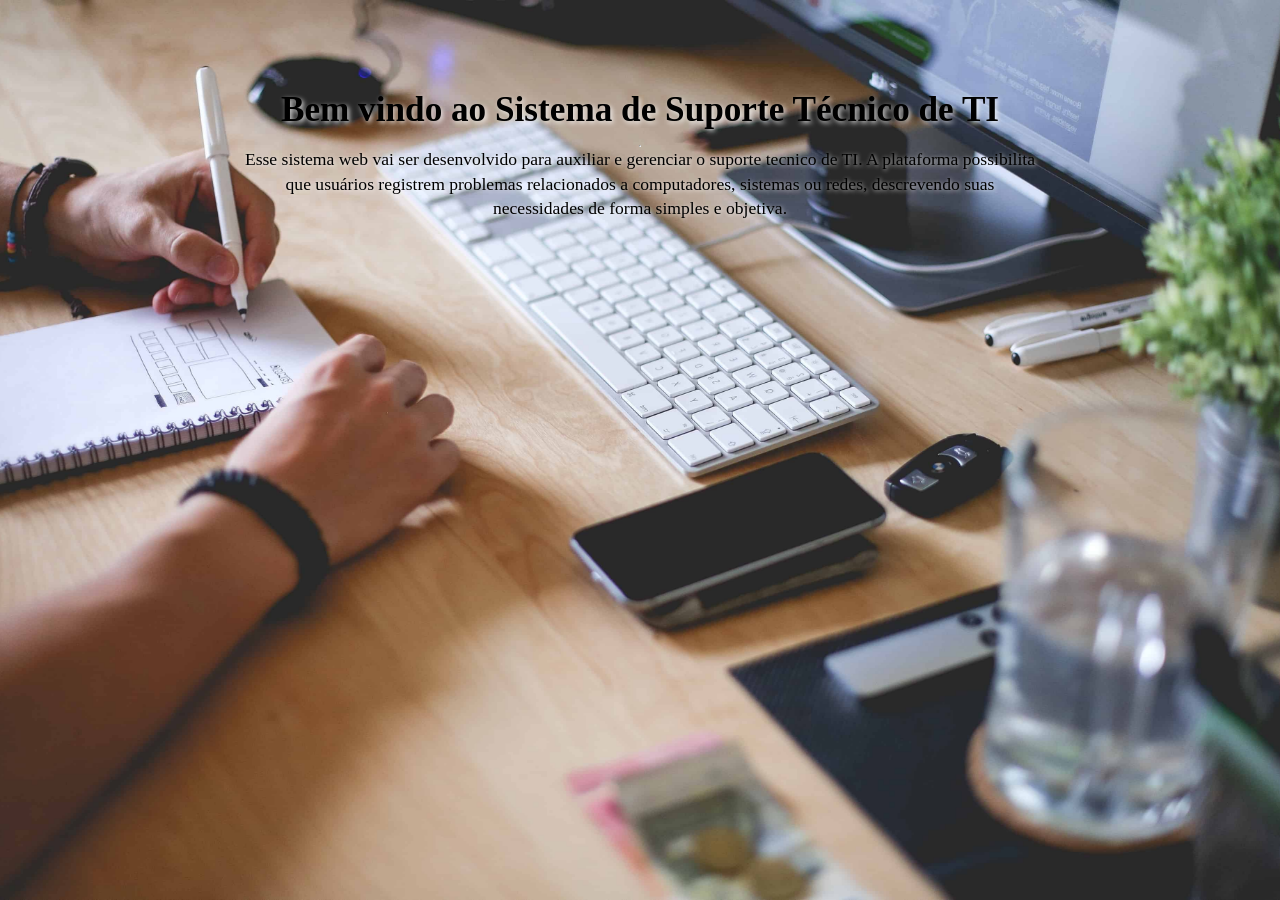
==== infraestructure/pages/index.html @ a47ec86c "Atividade 02: Estrutura do projeto, favicon e README explicando o projeto" ====
<!DOCTYPE html>
<html lang="en">
<head>
    <meta charset="UTF-8">
    <meta name="viewport" content="width=device-width, initial-scale=1.0">
    <title>PROJETO WEB RICLEY</title>

    <!-- Importa um arquivo CSS externo para estilização da página -->
    <link rel="stylesheet" href="../assets/css/style.css">

    <!-- Define o ícone da aba (favicon) do site -->
    <Link rel="shortcut icon" href="../assets/images/Favicon.png"
    type="images/png">

</head>
<body>
    <!-- Titulo principal-->
    <h1>Bem vindo ao Sistema de Suporte Técnico de TI</h1>
    <hr>

    <!-- Descrição do Projeto-->
    <p>Esse sistema web vai ser desenvolvido para auxiliar e gerenciar o suporte tecnico de TI. A plataforma possibilita
         que usuários registrem problemas relacionados a computadores, sistemas ou redes,
          descrevendo suas necessidades de forma simples e objetiva.
    </p>
    
</body>
</html>
---- infraestructure/assets/css/style.css ----
/* Reset padrão que você já tem */
*{
    margin: 0;
    padding: 0;
    box-sizing: border-box;
}

body {
    min-height: 100vh;
    background-image: url("../images/suporteTI.jpg"); /* */
    background-size: cover;
    background-position: center;
    background-repeat: no-repeat;

    display: flex;
    flex-direction: column;
    
    /* TROCA AQUI: 'flex-start' alinha no topo */
    justify-content: flex-start; 
    align-items: center;
    text-align: center;

    /* CONTROLE DE ALTURA: Ajuste esse valor para subir ou descer tudo */
    padding-top: 10vh; /* 10% da altura da tela (mude para 5vh se quiser MAIS alto) */
}

h1 {
    font-size: 2.2rem; /* */
    color: black;
    margin-bottom: 15px;
    text-shadow: 2px 2px 5px rgba(255, 255, 255, 0.8);
}

p {
    font-size: 1.1rem;
    color: black;
    max-width: 800px;
    line-height: 1.4;
    text-shadow: 1px 1px 4px rgba(255, 255, 255, 0.8);
}
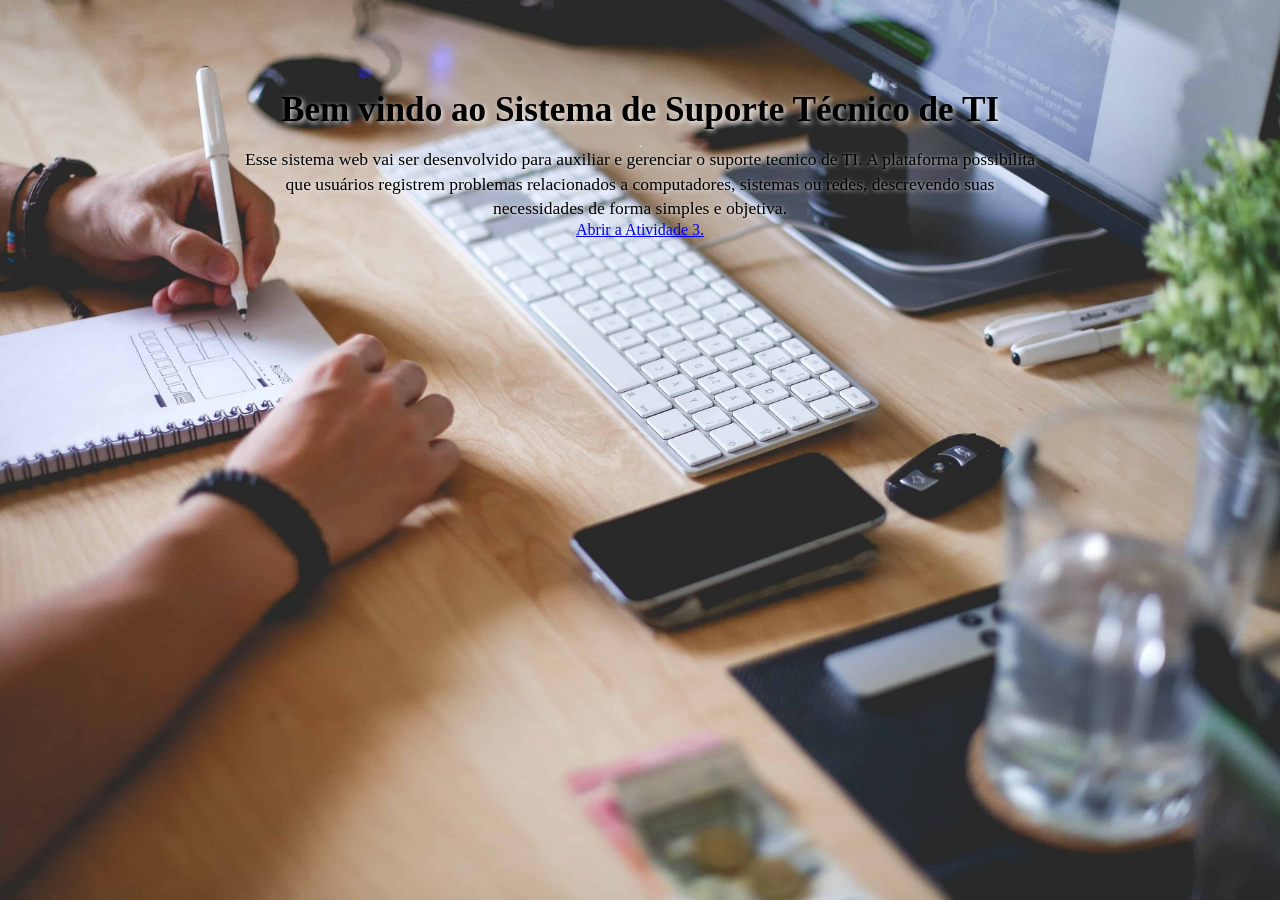
==== commit 9f834087: "Atividade 03: fazendo o uso de listas, links e imagem dinâmica" ====
--- a/infraestructure/pages/index.html
+++ b/infraestructure/pages/index.html
@@ -1,5 +1,5 @@
 <!DOCTYPE html>
-<html lang="en">
+<html lang="pt-BR">
 <head>
     <meta charset="UTF-8">
     <meta name="viewport" content="width=device-width, initial-scale=1.0">
@@ -9,8 +9,8 @@
     <link rel="stylesheet" href="../assets/css/style.css">
 
     <!-- Define o ícone da aba (favicon) do site -->
-    <Link rel="shortcut icon" href="../assets/images/Favicon.png"
-    type="images/png">
+    <link rel="shortcut icon" href="../assets/images/Favicon.png"
+    type="image/png">
 
 </head>
 <body>
@@ -23,6 +23,11 @@
          que usuários registrem problemas relacionados a computadores, sistemas ou redes,
           descrevendo suas necessidades de forma simples e objetiva.
     </p>
+
+    <!--Link da atividade 03-->
+    <a href="atividade-3.html" target="_blank">
+    Abrir a Atividade 3.
+    </a>
     
 </body>
 </html>
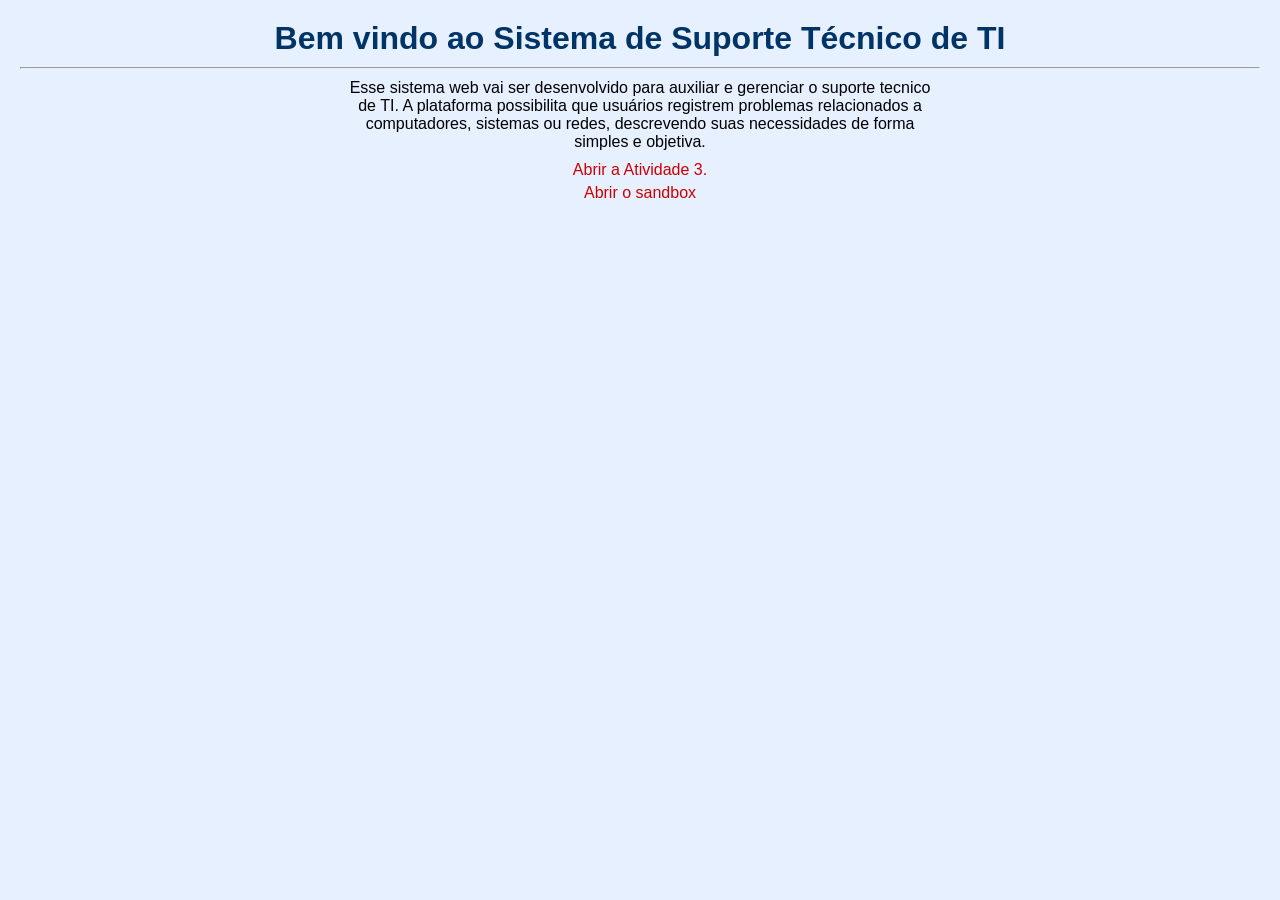
==== commit 05dfaad8: "Atividade 04: Adicionando áudio, vídeo e o CSS" ====
--- a/infraestructure/pages/index.html
+++ b/infraestructure/pages/index.html
@@ -28,6 +28,9 @@
     <a href="atividade-3.html" target="_blank">
     Abrir a Atividade 3.
     </a>
+
+    <!--Link do sandbox com as mídias-->
+    <a href="sandbox.html" target="_blank" rel="noopener noreferrer">Abrir o sandbox</a>
     
 </body>
 </html>
--- a/infraestructure/assets/css/style.css
+++ b/infraestructure/assets/css/style.css
@@ -1,40 +1,54 @@
-/* Reset padrão que você já tem */
-*{
+/* Reset básico */
+* {
     margin: 0;
     padding: 0;
     box-sizing: border-box;
 }
 
+/* Fundo da página */
 body {
-    min-height: 100vh;
-    background-image: url("../images/suporteTI.jpg"); /* */
-    background-size: cover;
-    background-position: center;
-    background-repeat: no-repeat;
-
-    display: flex;
-    flex-direction: column;
-    
-    /* TROCA AQUI: 'flex-start' alinha no topo */
-    justify-content: flex-start; 
-    align-items: center;
+    background-color: #e6f0ff; /* azul bem claro */
+    font-family: Arial, sans-serif;
     text-align: center;
-
-    /* CONTROLE DE ALTURA: Ajuste esse valor para subir ou descer tudo */
-    padding-top: 10vh; /* 10% da altura da tela (mude para 5vh se quiser MAIS alto) */
+    padding: 20px;
 }
 
+/* Título principal */
 h1 {
-    font-size: 2.2rem; /* */
-    color: black;
-    margin-bottom: 15px;
-    text-shadow: 2px 2px 5px rgba(255, 255, 255, 0.8);
+    color: #003366; /* azul escuro */
+    margin-bottom: 10px;
 }
 
+/* Subtítulos */
+h2 {
+    color: #0055aa;
+    margin-top: 15px;
+}
+
+/* Texto */
 p {
-    font-size: 1.1rem;
-    color: black;
-    max-width: 800px;
-    line-height: 1.4;
-    text-shadow: 1px 1px 4px rgba(255, 255, 255, 0.8);
+    text-align: center;   /* centraliza o texto */
+    max-width: 600px;     /* limita a largura */
+    margin: 10px auto;
+}
+
+/* Links */
+a {
+    color: #cc0000; /* vermelho */
+    text-decoration: none;
+}
+
+a:hover {
+    text-decoration: underline;
+}
+
+/* Lista */
+li {
+    color: #222;
+    margin: 5px 0;
+}
+
+a {
+    display: block;
+    margin: 5px 0;
 }
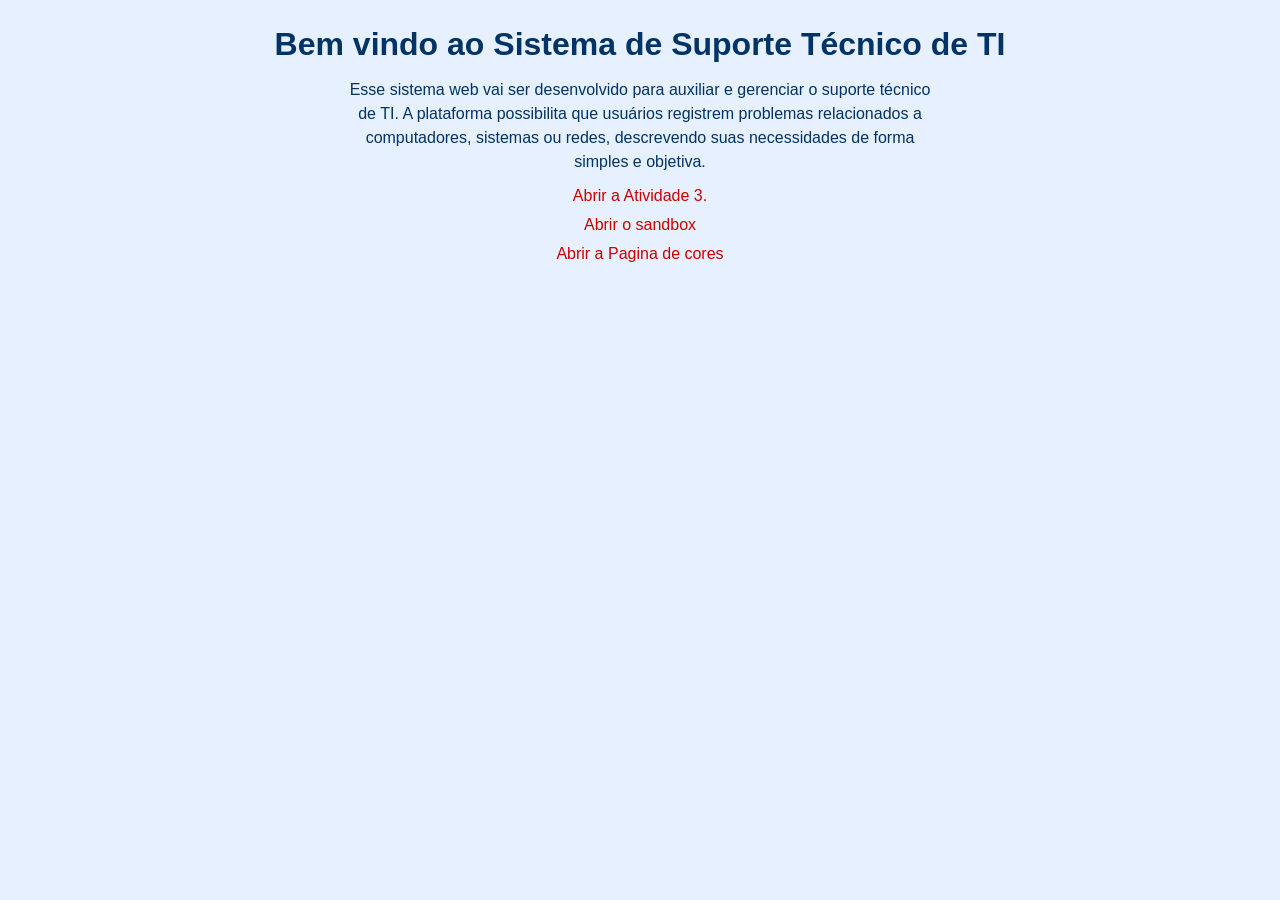
==== commit fd4da31c: "Atividade 05: Criando a pagina de cores e definindo a cor principal do projeto" ====
--- a/infraestructure/pages/index.html
+++ b/infraestructure/pages/index.html
@@ -16,12 +16,11 @@
 <body>
     <!-- Titulo principal-->
     <h1>Bem vindo ao Sistema de Suporte Técnico de TI</h1>
-    <hr>
 
     <!-- Descrição do Projeto-->
-    <p>Esse sistema web vai ser desenvolvido para auxiliar e gerenciar o suporte tecnico de TI. A plataforma possibilita
-         que usuários registrem problemas relacionados a computadores, sistemas ou redes,
-          descrevendo suas necessidades de forma simples e objetiva.
+    <p>Esse sistema web vai ser desenvolvido para auxiliar e gerenciar o suporte técnico de TI. 
+A plataforma possibilita que usuários registrem problemas relacionados a computadores, 
+sistemas ou redes, descrevendo suas necessidades de forma simples e objetiva.
     </p>
 
     <!--Link da atividade 03-->
@@ -32,5 +31,7 @@
     <!--Link do sandbox com as mídias-->
     <a href="sandbox.html" target="_blank" rel="noopener noreferrer">Abrir o sandbox</a>
     
+    <!--Link para a pagina de cores-->
+    <a href="cores.html" target="_blank" rel="noopener noreferrer">Abrir a Pagina de cores</a>
 </body>
 </html>
--- a/infraestructure/assets/css/style.css
+++ b/infraestructure/assets/css/style.css
@@ -8,9 +8,11 @@
 /* Fundo da página */
 body {
     background-color: #e6f0ff; /* azul bem claro */
+    color: #003366;
     font-family: Arial, sans-serif;
     text-align: center;
     padding: 20px;
+    line-height: 1.5;
 }
 
 /* Título principal */
@@ -27,28 +29,33 @@
 
 /* Texto */
 p {
-    text-align: center;   /* centraliza o texto */
     max-width: 600px;     /* limita a largura */
     margin: 10px auto;
 }
 
 /* Links */
 a {
-    color: #cc0000; /* vermelho */
+    color: #cc0000;
     text-decoration: none;
+    display: block;
+    margin: 5px 0;
 }
 
 a:hover {
     text-decoration: underline;
 }
 
-/* Lista */
-li {
-    color: #222;
-    margin: 5px 0;
+ul {
+    list-style-position: inside;
+    padding: 0;
 }
 
-a {
-    display: block;
-    margin: 5px 0;
+/*Seletor de classe*/
+.lista-cores {
+    color: #3108c2;
+    border-left: 4px solid #0055aa;
+    padding: 10px;
+    margin: 15px auto;
+    max-width: 400px;
+    background-color: #f9fbff;
 }
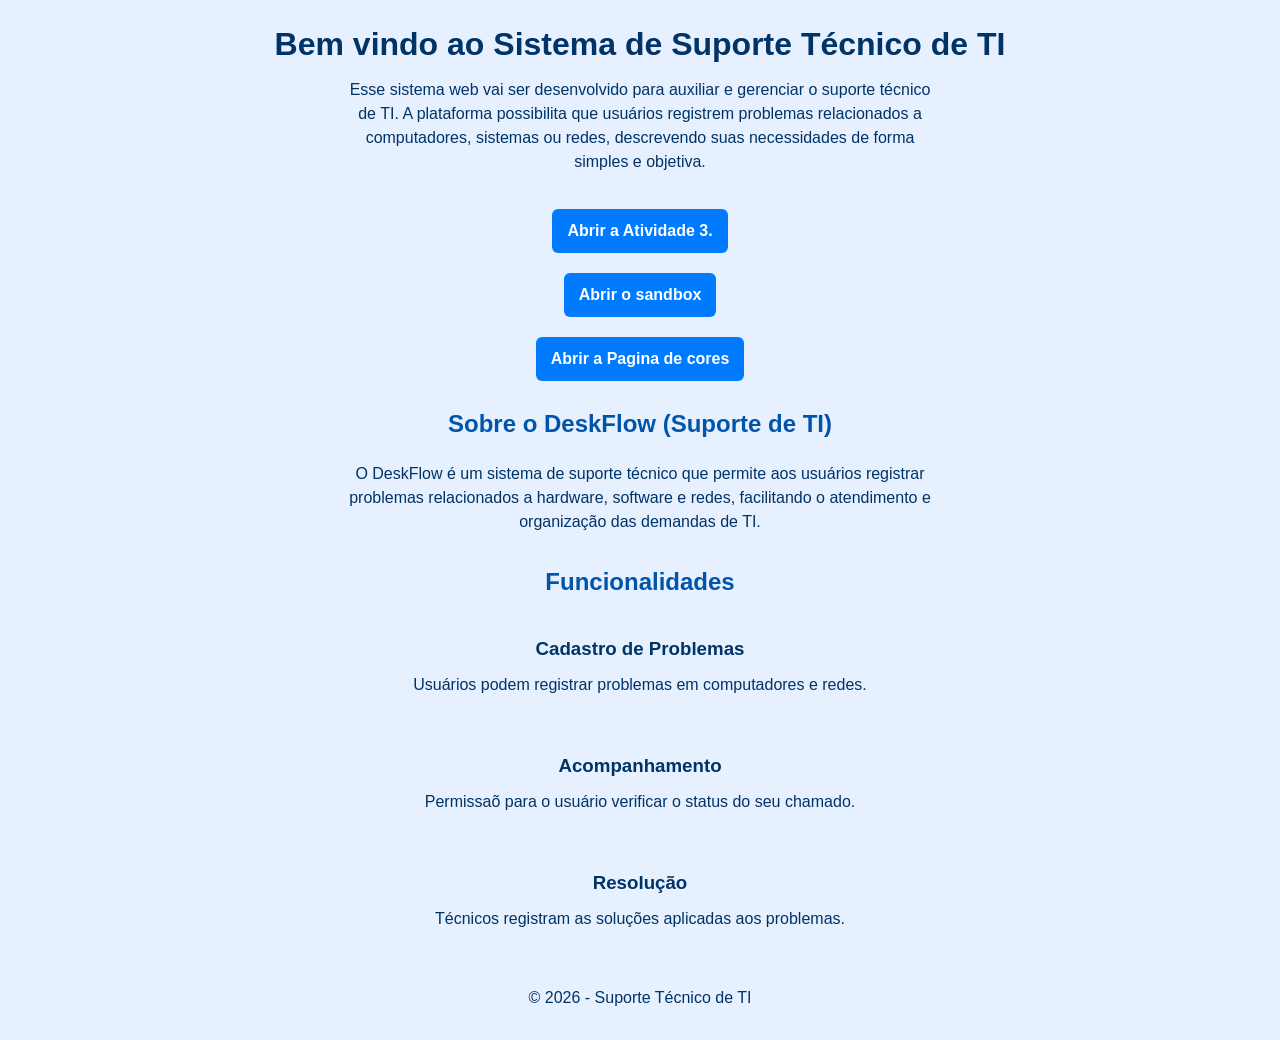
==== commit db1dda1d: "Atividade 06: Fazendo o uso das tags semânticas para a organização do projeto" ====
--- a/infraestructure/pages/index.html
+++ b/infraestructure/pages/index.html
@@ -14,6 +14,8 @@
 
 </head>
 <body>
+    <!--Cabeçalho-->
+    <header>
     <!-- Titulo principal-->
     <h1>Bem vindo ao Sistema de Suporte Técnico de TI</h1>
 
@@ -22,16 +24,52 @@
 A plataforma possibilita que usuários registrem problemas relacionados a computadores, 
 sistemas ou redes, descrevendo suas necessidades de forma simples e objetiva.
     </p>
+    </header>
 
+    <!--Navegação de links-->
+    <nav>
     <!--Link da atividade 03-->
-    <a href="atividade-3.html" target="_blank">
-    Abrir a Atividade 3.
-    </a>
+    <a href="atividade-3.html" class="btn" rel="next" >Abrir a Atividade 3.</a>
 
     <!--Link do sandbox com as mídias-->
-    <a href="sandbox.html" target="_blank" rel="noopener noreferrer">Abrir o sandbox</a>
+    <a href="sandbox.html" class="btn" rel="next" >Abrir o sandbox</a>
     
     <!--Link para a pagina de cores-->
-    <a href="cores.html" target="_blank" rel="noopener noreferrer">Abrir a Pagina de cores</a>
+    <a href="cores.html" class="btn" rel="next" >Abrir a Pagina de cores</a>
+    </nav>
+
+    <!--Principal-->
+    <main>
+        <section>
+        <h2>Sobre o DeskFlow (Suporte de TI)</h2>
+            <p>O DeskFlow é um sistema de suporte técnico que permite aos usuários registrar
+            problemas relacionados a hardware, software e redes, facilitando o atendimento
+            e organização das demandas de TI.</p>
+
+        </section>
+
+        <section>
+            <h2>Funcionalidades</h2>
+            <article>
+            <h3>Cadastro de Problemas</h3>
+            <p>Usuários podem registrar problemas em computadores e redes.</p>
+        </article>
+       
+        <article>
+            <h3>Acompanhamento</h3>
+            <p>Permissaõ para o usuário verificar o status do seu chamado.</p>
+        </article>
+
+        <article>
+            <h3>Resolução</h3>
+            <p>Técnicos registram as soluções aplicadas aos problemas.</p>
+        </article>
+        </section>
+    </main>
+
+    <!--Rodapé-->
+    <footer>
+        <p>© 2026 - Suporte Técnico de TI</p>
+    </footer>
 </body>
 </html>
--- a/infraestructure/assets/css/style.css
+++ b/infraestructure/assets/css/style.css
@@ -5,10 +5,20 @@
     box-sizing: border-box;
 }
 
-/* Fundo da página */
+/* Variáveis globais */
+:root {
+    --azul-escuro: #003366;   /* principal */
+    --azul-medio: #0055aa;    /* apoio */
+    --azul-claro: #e6f0ff;    /* fundo */
+    --azul-link: #007bff;      /* links */
+    --branco: #ffffff;
+    --cinza-claro: #f5f5f5;
+}
+
+/* Corpo da página */
 body {
-    background-color: #e6f0ff; /* azul bem claro */
-    color: #003366;
+    background-color: var(--azul-claro);
+    color: var(--azul-escuro);
     font-family: Arial, sans-serif;
     text-align: center;
     padding: 20px;
@@ -17,25 +27,26 @@
 
 /* Título principal */
 h1 {
-    color: #003366; /* azul escuro */
+    color: var(--azul-escuro);
     margin-bottom: 10px;
 }
 
 /* Subtítulos */
 h2 {
-    color: #0055aa;
-    margin-top: 15px;
+    color: var(--azul-medio);
+    margin-top: 20px;
+    margin-bottom: 20px;
 }
 
-/* Texto */
+/* Parágrafos */
 p {
-    max-width: 600px;     /* limita a largura */
+    max-width: 600px;
     margin: 10px auto;
 }
 
 /* Links */
 a {
-    color: #cc0000;
+    color: var(--azul-link);
     text-decoration: none;
     display: block;
     margin: 5px 0;
@@ -43,19 +54,72 @@
 
 a:hover {
     text-decoration: underline;
+    opacity: 0.8;
 }
 
+/* Listas */
 ul {
     list-style-position: inside;
     padding: 0;
 }
 
-/*Seletor de classe*/
+li {
+    margin: 5px 0;
+}
+
+/* Caixa da lista de cores */
 .lista-cores {
-    color: #3108c2;
-    border-left: 4px solid #0055aa;
-    padding: 10px;
-    margin: 15px auto;
+    border-left: 4px solid var(--azul-medio);
+    padding: 12px;
+    margin: 20px auto;
     max-width: 400px;
-    background-color: #f9fbff;
-}+    background-color: var(--cinza-claro);
+    border-radius: 6px;
+}
+
+/*Main principal*/
+main {
+    max-width: 900px;
+    margin: 0 auto;
+}
+
+/*Seções*/                      
+section{                        
+    margin-bottom: 30px;                                                                                                                                                                                                                                            
+}
+
+/*Article*/
+article{
+    background-color: #e6f0ff;
+    padding: 15px;
+    margin: 15px 0;
+    border-radius: 6px;
+}
+
+/*Cabeçalho                                                                                                                                                                                                                                                                                                                                                                                                                                                                                                                                                                                                                                                                                                                                                                                                                                                                                                                     */
+header{
+    margin-bottom: 30px;
+}
+
+.btn {
+    background-color:var(--azul-link);
+    color: var(--branco);
+    padding: 10px 15px;
+    border-radius: 6px;
+    text-decoration: none;
+    display: inline-block;
+    font-weight: bold;
+    transition: 0.3s;
+}
+
+nav {
+    display: flex;
+    flex-direction: column;
+    align-items:center;
+    gap: 10px;
+}
+
+::selection{
+    background-color:aqua;
+    color:#000000
+}
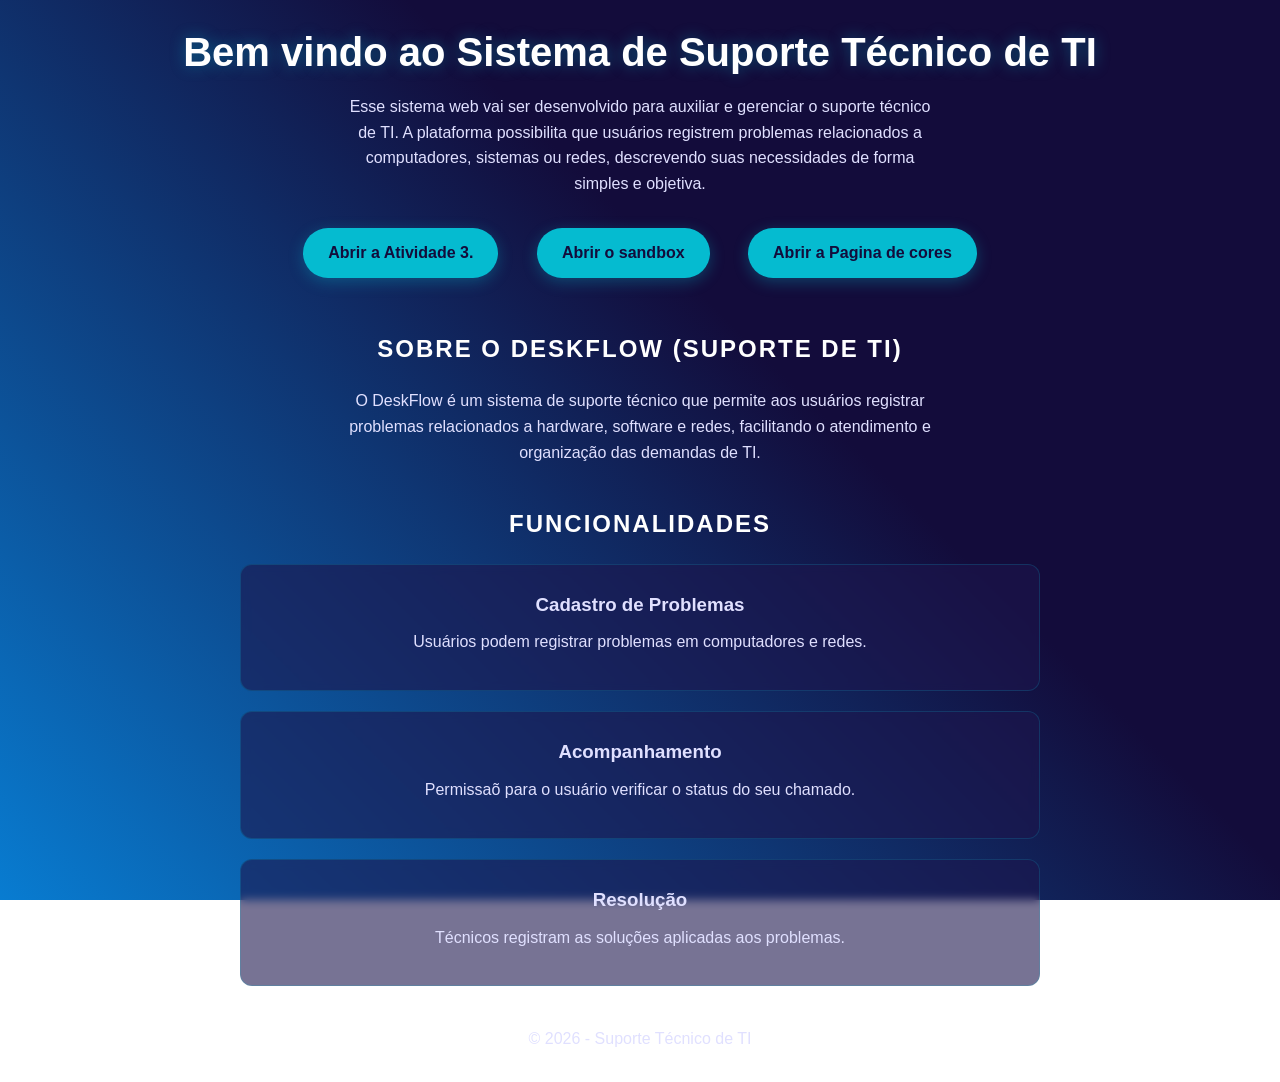
==== commit 6b3c0476: "Atividade 07: Menu de navegação e resposividade" ====
--- a/infraestructure/pages/index.html
+++ b/infraestructure/pages/index.html
@@ -24,19 +24,17 @@
 A plataforma possibilita que usuários registrem problemas relacionados a computadores, 
 sistemas ou redes, descrevendo suas necessidades de forma simples e objetiva.
     </p>
-    </header>
 
     <!--Navegação de links-->
-    <nav>
-    <!--Link da atividade 03-->
-    <a href="atividade-3.html" class="btn" rel="next" >Abrir a Atividade 3.</a>
-
-    <!--Link do sandbox com as mídias-->
-    <a href="sandbox.html" class="btn" rel="next" >Abrir o sandbox</a>
-    
-    <!--Link para a pagina de cores-->
-    <a href="cores.html" class="btn" rel="next" >Abrir a Pagina de cores</a>
+    <nav id="menu">
+        <ul>
+            <li><a href="atividade-3.html" class="btn" rel="next" >Abrir a Atividade 3.</a></li>
+            <li><a href="sandbox.html" class="btn" rel="next" >Abrir o sandbox</a></li>
+            <li><a href="cores.html" class="btn" rel="next" >Abrir a Pagina de cores</a></li>
+        </ul>    
     </nav>
+        
+    </header>
 
     <!--Principal-->
     <main>
--- a/infraestructure/assets/css/style.css
+++ b/infraestructure/assets/css/style.css
@@ -5,121 +5,150 @@
     box-sizing: border-box;
 }
 
-/* Variáveis globais */
+/* Variáveis Globais - Paleta Futurista/Ciano */
 :root {
-    --azul-escuro: #003366;   /* principal */
-    --azul-medio: #0055aa;    /* apoio */
-    --azul-claro: #e6f0ff;    /* fundo */
-    --azul-link: #007bff;      /* links */
+    --bg-escuro: #130C3B;        /* Roxo quase preto (fundo) */
+    --bg-secao: #1D164D;         /* Roxo profundo (para cards/articles) */
+    --ciano: #05BBD0;            /* Cor principal (títulos e botões) */
+    --roxo-vibrante: #390F8F;    /* Cor de apoio */
     --branco: #ffffff;
-    --cinza-claro: #f5f5f5;
+    --texto-claro: #E0E0FF;      /* Branco azulado para leitura */
 }
 
 /* Corpo da página */
 body {
-    background-color: var(--azul-claro);
-    color: var(--azul-escuro);
-    font-family: Arial, sans-serif;
+    background-color: var(--bg-escuro);
+    background: linear-gradient(225deg, #130C3B 40%, #087CD1 100%); /* Degradê suave ao fundo */
+    background-attachment: fixed;
+    color: var(--texto-claro);
+    font-family: 'Segoe UI', Roboto, Helvetica, Arial, sans-serif;
     text-align: center;
     padding: 20px;
-    line-height: 1.5;
+    line-height: 1.6;
 }
 
-/* Título principal */
+/* Cabeçalho */
+header {
+    margin-bottom: 40px;
+}
+
+/* Título principal - Agora em Branco para destacar bem no escuro */
 h1 {
-    color: var(--azul-escuro);
+    color: var(--branco);
     margin-bottom: 10px;
+    font-size: 2.5rem;
+    text-shadow: 0 0 15px rgba(5, 187, 208, 0.4); /* Efeito neon */
 }
 
 /* Subtítulos */
 h2 {
-    color: var(--azul-medio);
+    color: var(--branco); /* H2 em branco fica muito elegante */
     margin-top: 20px;
     margin-bottom: 20px;
+    text-transform: uppercase;
+    letter-spacing: 2px;
 }
 
-/* Parágrafos */
+/*Paragrafos*/
 p {
     max-width: 600px;
     margin: 10px auto;
 }
 
-/* Links */
-a {
-    color: var(--azul-link);
-    text-decoration: none;
-    display: block;
-    margin: 5px 0;
+/* Main */
+main {
+    width: 100%;
+    max-width: 800px;
+    min-width: 400px;
+    margin: 0 auto;
 }
 
-a:hover {
-    text-decoration: underline;
-    opacity: 0.8;
+/* Seções */
+section {
+    margin-bottom: 40px;
+}
+
+/* Article - Agora como um "Card" flutuante */
+article {
+    background-color: rgba(29, 22, 77, 0.6); /* Semi-transparente */
+    padding: 25px;
+    margin: 20px 0;
+    border-radius: 12px;
+    border: 1px solid rgba(5, 187, 208, 0.2); /* Borda sutil */
+    backdrop-filter: blur(5px); /* Efeito de vidro */
+}
+
+/* Botão Principal */
+.btn {
+    background-color: var(--ciano);
+    color: var(--bg-escuro); /* Texto escuro no botão claro para ler melhor */
+    padding: 12px 25px;
+    border-radius: 50px; 
+    text-decoration: none;
+    display: inline-block;
+    font-weight: bold;
+    transition: 0.3s ease;
+    box-shadow: 0 4px 15px rgba(5, 187, 208, 0.3);
+}
+
+.btn:hover {
+    transform: scale(1.05);
+    box-shadow: 0 0 25px var(--ciano);
+
+}
+
+/* Navegação */
+nav#menu ul {
+    list-style: none;
+    padding: 0;
+    margin-top: 20px;
+}
+
+/*Formatação dos itens*/
+nav#menu li {   
+    display: inline-block;
+    padding: 10px 15px;
+    margin: 2px;
+    transition: background-color 1s;
+    border-radius: 4px;
+}
+
+nav#menu li:hover {
+    background-color: var(--roxo-vibrante);
+}
+
+/* Links normais */
+nav#menu a {
+    text-decoration: none;
+    display: inline-block;
+}
+
+nav#menu a:hover {
+    color: var(--branco);
 }
 
 /* Listas */
-ul {
+
+main ul {
     list-style-position: inside;
     padding: 0;
 }
-
-li {
-    margin: 5px 0;
+    
+/* Seleção de texto */
+::selection {
+    background-color: var(--ciano);
+    color: var(--bg-escuro);
 }
 
-/* Caixa da lista de cores */
+/*lista de cores*/
 .lista-cores {
-    border-left: 4px solid var(--azul-medio);
-    padding: 12px;
-    margin: 20px auto;
-    max-width: 400px;
-    background-color: var(--cinza-claro);
-    border-radius: 6px;
-}
-
-/*Main principal*/
-main {
-    max-width: 900px;
-    margin: 0 auto;
-}
-
-/*Seções*/                      
-section{                        
-    margin-bottom: 30px;                                                                                                                                                                                                                                            
-}
-
-/*Article*/
-article{
-    background-color: #e6f0ff;
-    padding: 15px;
-    margin: 15px 0;
-    border-radius: 6px;
-}
-
-/*Cabeçalho                                                                                                                                                                                                                                                                                                                                                                                                                                                                                                                                                                                                                                                                                                                                                                                                                                                                                                                     */
-header{
-    margin-bottom: 30px;
-}
-
-.btn {
-    background-color:var(--azul-link);
-    color: var(--branco);
-    padding: 10px 15px;
-    border-radius: 6px;
-    text-decoration: none;
-    display: inline-block;
-    font-weight: bold;
-    transition: 0.3s;
-}
-
-nav {
-    display: flex;
-    flex-direction: column;
-    align-items:center;
-    gap: 10px;
-}
-
-::selection{
-    background-color:aqua;
-    color:#000000
-}
+    border-left: 4px solid var(--ciano); /* A linha que brilha */
+    padding: 20px;
+    margin: 30px auto;
+    max-width: 450px;
+    background-color: var(--bg-secao); /* Fundo um pouco diferente do body */
+    border-radius: 8px;
+    text-align: left; /* Lista fica melhor alinhada à esquerda */
+    box-shadow: 0 10px 30px rgba(0, 0, 0, 0.3);
+    
+}
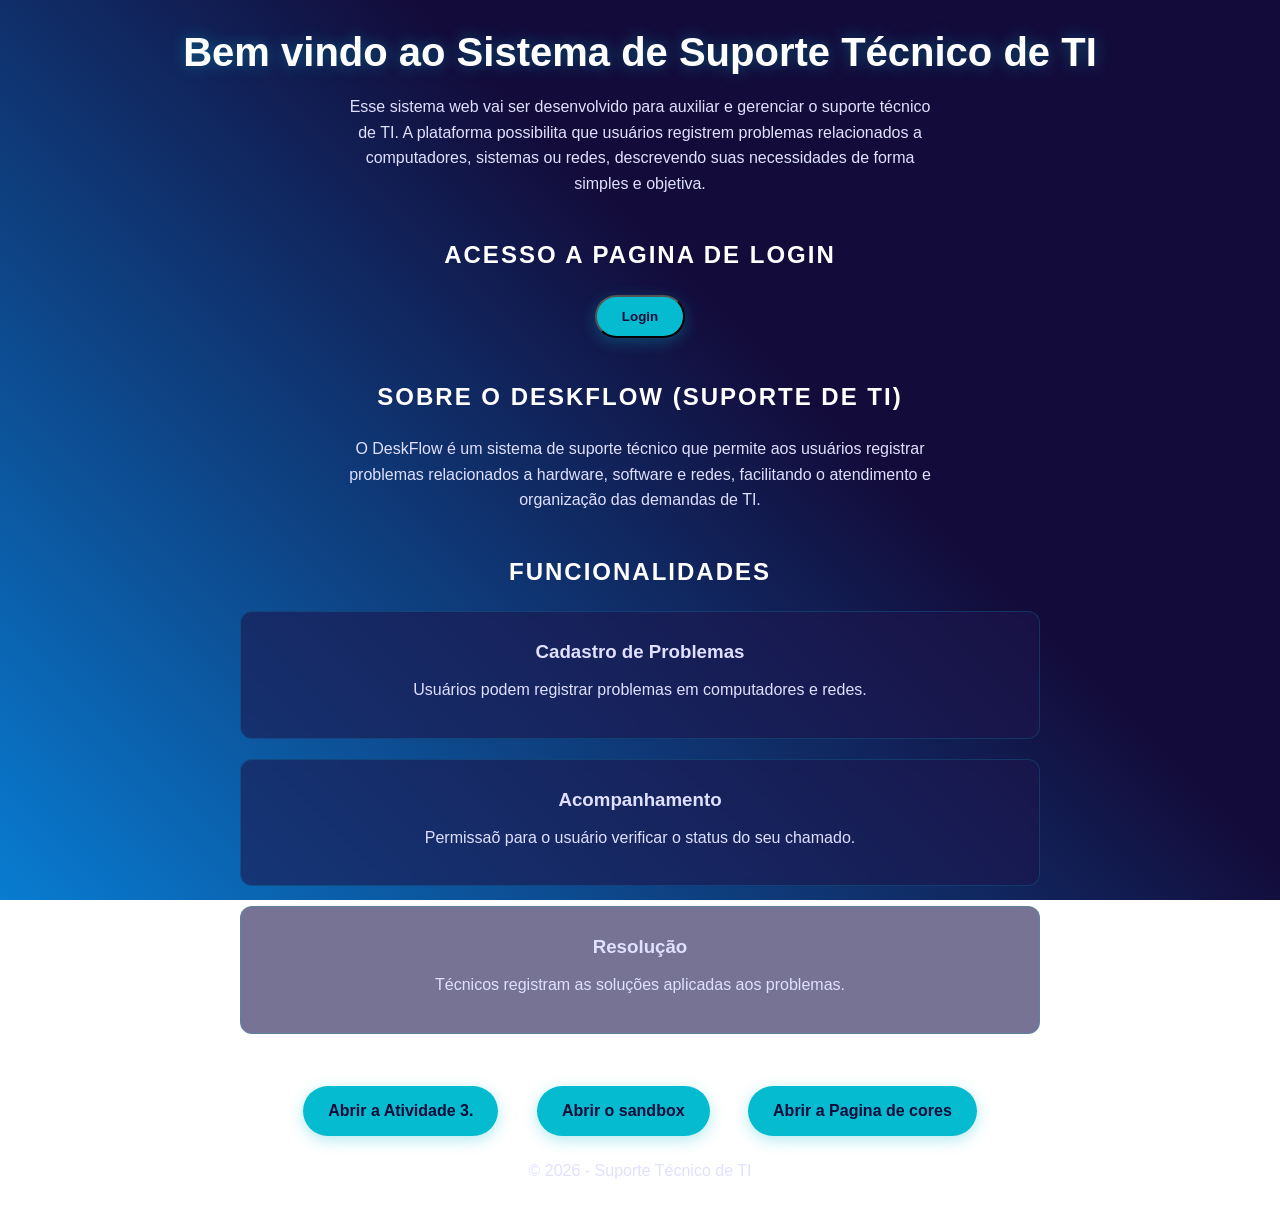
==== commit 12d2a4d1: "Atividade 08: Fluxo de Autênticação e painel administrativo" ====
--- a/infraestructure/pages/index.html
+++ b/infraestructure/pages/index.html
@@ -25,19 +25,18 @@
 sistemas ou redes, descrevendo suas necessidades de forma simples e objetiva.
     </p>
 
-    <!--Navegação de links-->
-    <nav id="menu">
-        <ul>
-            <li><a href="atividade-3.html" class="btn" rel="next" >Abrir a Atividade 3.</a></li>
-            <li><a href="sandbox.html" class="btn" rel="next" >Abrir o sandbox</a></li>
-            <li><a href="cores.html" class="btn" rel="next" >Abrir a Pagina de cores</a></li>
-        </ul>    
-    </nav>
-        
     </header>
 
     <!--Principal-->
     <main>
+
+        <section>
+            <h2>Acesso a pagina de login</h2>
+            <a href="login.html">
+                <button class="btn">Login</button>
+            </a>
+        </section>
+
         <section>
         <h2>Sobre o DeskFlow (Suporte de TI)</h2>
             <p>O DeskFlow é um sistema de suporte técnico que permite aos usuários registrar
@@ -64,6 +63,15 @@
         </article>
         </section>
     </main>
+    
+    <!--Navegação de links-->
+    <nav id="menu">
+        <ul>
+            <li><a href="atividade-3.html" class="btn" rel="next" >Abrir a Atividade 3.</a></li>
+            <li><a href="sandbox.html" class="btn" rel="next" >Abrir o sandbox</a></li>
+            <li><a href="cores.html" class="btn" rel="next" >Abrir a Pagina de cores</a></li>
+        </ul>    
+    </nav>
 
     <!--Rodapé-->
     <footer>
--- a/infraestructure/assets/css/style.css
+++ b/infraestructure/assets/css/style.css
@@ -128,7 +128,6 @@
 }
 
 /* Listas */
-
 main ul {
     list-style-position: inside;
     padding: 0;
@@ -150,5 +149,69 @@
     border-radius: 8px;
     text-align: left; /* Lista fica melhor alinhada à esquerda */
     box-shadow: 0 10px 30px rgba(0, 0, 0, 0.3);
-    
+}
+/*Passar o mouse por cima*/
+button:hover {
+    color: var(--branco);
+}
+
+/*Caso o input for invalido*/
+input:invalid {
+    border: 2px solid rgb(214, 6, 6);
+}
+
+/*input valido*/
+input:valid {
+    border: 2px solid green;
+}
+
+input {
+    padding: 8px;
+    margin-bottom: 15px;
+    width: 95%;
+    border-radius: 5px;
+    border: 1px solid #ccc;
+}
+
+form{
+    display: flex;
+    flex-direction:column;
+    gap: 10px; 
+    max-width: 400px;
+    margin: 0  auto;    
+}
+
+label {
+    text-align: left;
+    font-weight: bold;
+}
+
+form button{
+    align-self: center;
+}
+
+table {
+    width: 100%;
+    border-collapse: collapse;
+    margin-top: 20px;
+}
+
+th {
+    background-color: var(--ciano);
+    color: var(--bg-escuro);
+    padding: 10px;
+}
+
+td {
+    padding: 10px;
+    border-bottom: 1px solid rgba(255,255,255,0.2);
+}
+
+tr:hover {
+    background-color: rgba(255,255,255,0.05);
+}
+
+.excluir {
+    background-color: #d90429;
+    color: var(--brano);
 }
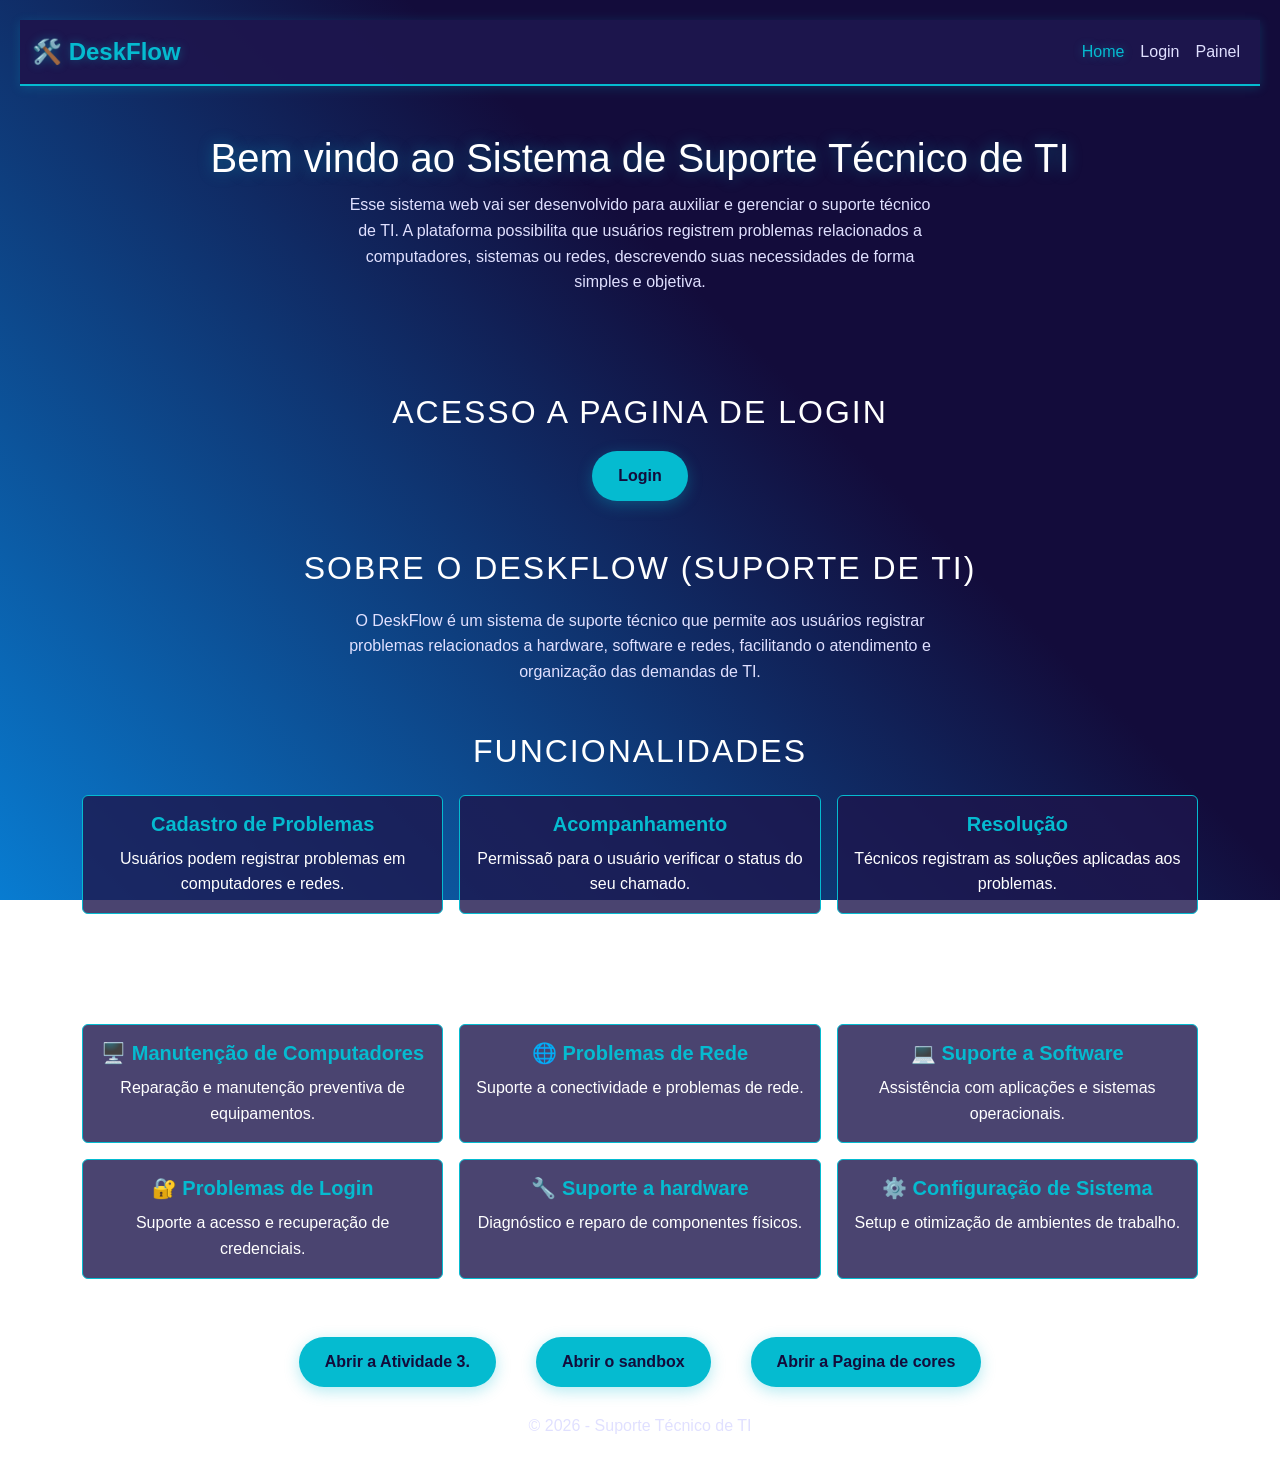
==== commit 3ab5ace5: "Atividade 10:Implementação com Bootstrap no projeto" ====
--- a/infraestructure/pages/index.html
+++ b/infraestructure/pages/index.html
@@ -4,6 +4,9 @@
     <meta charset="UTF-8">
     <meta name="viewport" content="width=device-width, initial-scale=1.0">
     <title>PROJETO WEB RICLEY</title>
+
+    <!--Link do Bootstrap   -->
+    <link href="https://cdn.jsdelivr.net/npm/bootstrap@5.3.0/dist/css/bootstrap.min.css" rel="stylesheet">
 
     <!-- Importa um arquivo CSS externo para estilização da página -->
     <link rel="stylesheet" href="../assets/css/style.css">
@@ -14,8 +17,26 @@
 
 </head>
 <body>
+
+    <!--Navbar-->
+    <nav class="navbar navbar-expand-lg navbar-dark">
+        <div class="container-fluid">
+            <a class="navbar-brand fw-bold" href="#">🛠️ DeskFlow</a>
+            <button class="navbar-toggler" type="button" data-bs-toggle="collapse" data-bs-target="#navbarNav">
+                <span class="navbar-toggler-icon"></span>
+            </button>
+            <div class="collapse navbar-collapse" id="navbarNav">
+                <ul class="navbar-nav ms-auto">
+                    <li class="nav-item"><a class="nav-link active" href="#">Home</a></li>
+                    <li class="nav-item"><a class="nav-link" href="login.html">Login</a></li>
+                    <li class="nav-item"><a class="nav-link" href="painel.html">Painel</a></li>
+                </ul>
+            </div>
+        </div>
+    </nav>
+
     <!--Cabeçalho-->
-    <header>
+    <header class="text-center py-5">
     <!-- Titulo principal-->
     <h1>Bem vindo ao Sistema de Suporte Técnico de TI</h1>
 
@@ -28,16 +49,14 @@
     </header>
 
     <!--Principal-->
-    <main>
+    <main class="container">
 
-        <section>
+        <section class="text-center mb-5">
             <h2>Acesso a pagina de login</h2>
-            <a href="login.html">
-                <button class="btn">Login</button>
-            </a>
+            <a href="login.html" class="btn btn-custom">Login</a>
         </section>
 
-        <section>
+        <section class="text-center mb-5">
         <h2>Sobre o DeskFlow (Suporte de TI)</h2>
             <p>O DeskFlow é um sistema de suporte técnico que permite aos usuários registrar
             problemas relacionados a hardware, software e redes, facilitando o atendimento
@@ -45,31 +64,107 @@
 
         </section>
 
-        <section>
-            <h2>Funcionalidades</h2>
-            <article>
-            <h3>Cadastro de Problemas</h3>
-            <p>Usuários podem registrar problemas em computadores e redes.</p>
-        </article>
+        <section class="mb-5">
+            <h2 class="text-center mb-4">Funcionalidades</h2>
+            <div class="row g-3">
+
+                <div class="col-md-4">
+                    <div class="card h-100">
+                        <div class="card-body text-center">
+                                <h5>Cadastro de Problemas</h5>
+                                <p class="card-text">Usuários podem registrar problemas em computadores e redes.</p>
+                        </div>
+                    </div>
+                </div>
        
-        <article>
-            <h3>Acompanhamento</h3>
-            <p>Permissaõ para o usuário verificar o status do seu chamado.</p>
-        </article>
+                <div class="col-md-4">
+                    <div class="card h-100">
+                        <div class="card-body text-center">
+                            <h5>Acompanhamento</h5>
+                            <p class="card-text">Permissaõ para o usuário verificar o status do seu chamado.</p>
+                        </div>
+                    </div>
+                </div>
 
-        <article>
-            <h3>Resolução</h3>
-            <p>Técnicos registram as soluções aplicadas aos problemas.</p>
-        </article>
+                <div class="col-md-4">
+                    <div class="card h-100">
+                        <div class="card-body text-center">
+                            <h5>Resolução</h5>
+                            <p class="card-text">Técnicos registram as soluções aplicadas aos problemas.</p>
+                        </div>
+                    </div>
+                </div>
+            </div>
+        </section>
+
+        <!--Serviços-->
+        <section class="mb-5">
+            <h2 class="text-center mb-4">Serviços Disponíveis</h2>
+            <div class="row g-3">
+
+                <div class="col-lg-4 col-md-6">
+                    <div class="card h-100">
+                        <div class="card-body text-center">
+                            <h5>🖥️ Manutenção de Computadores</h5>
+                            <p class="card-text">Reparação e manutenção preventiva de equipamentos.</p>
+                        </div>
+                    </div>
+                </div>
+
+                <div class="col-lg-4 col-md-6">
+                    <div class="card h-100">
+                        <div class="card-body text-center">
+                            <h5>🌐 Problemas de Rede</h5>
+                            <p class="card-text">Suporte a conectividade e problemas de rede.</p>
+                        </div>
+                    </div>
+                </div>
+
+                <div class="col-lg-4 col-md-6">
+                    <div class="card h-100">
+                        <div class="card-body text-center">
+                            <h5>💻 Suporte a Software</h5>
+                            <p class="card-text">Assistência com aplicações e sistemas operacionais.</p>
+                        </div>
+                    </div>
+                </div>
+
+                <div class="col-lg-4 col-md-6">
+                    <div class="card h-100">
+                        <div class="card-body text-center">
+                            <h5>🔐 Problemas de Login</h5>
+                            <p class="card-text">Suporte a acesso e recuperação de credenciais.</p>
+                        </div>
+                    </div>
+                </div>
+
+                <div class="col-lg-4 col-md-6">
+                    <div class="card h-100">
+                        <div class="card-body text-center">
+                            <h5>🔧 Suporte a hardware</h5>
+                            <p class="card-text">Diagnóstico e reparo de componentes físicos.</p>
+                        </div>
+                    </div>
+                </div>
+
+                <div class="col-lg-4 col-md-6">
+                    <div class="card h-100">
+                        <div class="card-body text-center">
+                            <h5>⚙️ Configuração de Sistema</h5>
+                            <p class="card-text">Setup e otimização de ambientes de trabalho.</p>
+                        </div>
+                    </div>
+                </div>
+            </div>
         </section>
     </main>
     
     <!--Navegação de links-->
     <nav id="menu">
         <ul>
-            <li><a href="atividade-3.html" class="btn" rel="next" >Abrir a Atividade 3.</a></li>
-            <li><a href="sandbox.html" class="btn" rel="next" >Abrir o sandbox</a></li>
-            <li><a href="cores.html" class="btn" rel="next" >Abrir a Pagina de cores</a></li>
+            <li><a href="atividade-3.html" class=" btn btn-custom" rel="next" >Abrir a Atividade 3.</a></li>
+            <li><a href="sandbox.html" class="btn btn-custom" rel="next" >Abrir o sandbox</a></li>
+            <li><a href="cores.html" class="btn btn-custom" rel="next" >Abrir a Pagina de cores</a></li>
         </ul>    
     </nav>
 
@@ -77,5 +172,8 @@
     <footer>
         <p>© 2026 - Suporte Técnico de TI</p>
     </footer>
+
+    <!-- Bootstrap JS -->
+    <script src="https://cdn.jsdelivr.net/npm/bootstrap@5.3.0/dist/js/bootstrap.bundle.min.js"></script>
 </body>
 </html>
--- a/infraestructure/assets/css/style.css
+++ b/infraestructure/assets/css/style.css
@@ -36,7 +36,7 @@
 h1 {
     color: var(--branco);
     margin-bottom: 10px;
-    font-size: 2.5rem;
+    font-size: 1.8rem;
     text-shadow: 0 0 15px rgba(5, 187, 208, 0.4); /* Efeito neon */
 }
 
@@ -49,6 +49,11 @@
     letter-spacing: 2px;
 }
 
+h5 {
+    color: var(--ciano);
+    font-weight: bold;
+}
+
 /*Paragrafos*/
 p {
     max-width: 600px;
@@ -58,9 +63,8 @@
 /* Main */
 main {
     width: 100%;
-    max-width: 800px;
-    min-width: 400px;
     margin: 0 auto;
+    padding: 0 5px;
 }
 
 /* Seções */
@@ -78,8 +82,9 @@
     backdrop-filter: blur(5px); /* Efeito de vidro */
 }
 
+
 /* Botão Principal */
-.btn {
+.btn-custom {
     background-color: var(--ciano);
     color: var(--bg-escuro); /* Texto escuro no botão claro para ler melhor */
     padding: 12px 25px;
@@ -91,10 +96,34 @@
     box-shadow: 0 4px 15px rgba(5, 187, 208, 0.3);
 }
 
-.btn:hover {
+.btn-custom:hover {
     transform: scale(1.05);
     box-shadow: 0 0 25px var(--ciano);
 
+}
+
+/* NAVBAR */
+.navbar {
+    background-color: rgba(29, 22, 77, 0.95) !important;
+    border-bottom: 2px solid var(--ciano);
+    box-shadow: 0 2px 10px rgba(5, 187, 208, 0.2);
+}
+
+.navbar-brand {
+    font-size: 1.5rem;
+    color: var(--ciano) !important;
+    text-shadow: 0 0 10px rgba(5, 187, 208, 0.4);
+}
+
+.navbar-dark .navbar-nav .nav-link {
+    color: var(--texto-claro) !important;
+    transition: 0.3s ease;
+}
+
+.navbar-dark .navbar-nav .nav-link:hover,
+.navbar-dark .navbar-nav .nav-link.active {
+    color: var(--ciano) !important;
+    text-shadow: 0 0 10px rgba(5, 187, 208, 0.4);
 }
 
 /* Navegação */
@@ -102,13 +131,15 @@
     list-style: none;
     padding: 0;
     margin-top: 20px;
+    display: flex;
+    flex-direction: column;
+    gap: 10px;
 }
 
 /*Formatação dos itens*/
 nav#menu li {   
-    display: inline-block;
     padding: 10px 15px;
-    margin: 2px;
+    margin: 0;
     transition: background-color 1s;
     border-radius: 4px;
 }
@@ -190,11 +221,6 @@
     align-self: center;
 }
 
-table {
-    width: 100%;
-    border-collapse: collapse;
-    margin-top: 20px;
-}
 
 th {
     background-color: var(--ciano);
@@ -202,16 +228,60 @@
     padding: 10px;
 }
 
-td {
-    padding: 10px;
-    border-bottom: 1px solid rgba(255,255,255,0.2);
-}
-
-tr:hover {
-    background-color: rgba(255,255,255,0.05);
+td .btn {
+    margin: 2px;
 }
 
 .excluir {
     background-color: #d90429;
-    color: var(--brano);
+    color: var(--branco);
+}
+
+/*Responsividade para tablet*/
+@media (min-width: 601px) {
+
+    main {
+        max-width: 700px;
+    }
+
+    h1 {
+        font-size: 2.2rem;
+    }
+
+    table {
+        font-size: 14px;
+    }   
+
+}
+
+/*Responsividade de desktop*/
+@media (min-width: 1025px){
+    
+    td .btn {
+    display: inline-block; 
+    width: auto;           
+}
+
+    nav#menu ul {
+        flex-direction: row; 
+        justify-content: center;
+    }
+
+    main{
+        max-width: 900px;
+    }
+
+    h1{
+        font-size: 2.5rem;
+    }
+
+    table{
+        font-size: 16px;
+    }
+}
+
+.card {
+    background-color: rgba(29, 22, 77, 0.8) !important;
+    border: 1px solid var(--ciano) !important;
+    color: var(--branco);
 }
